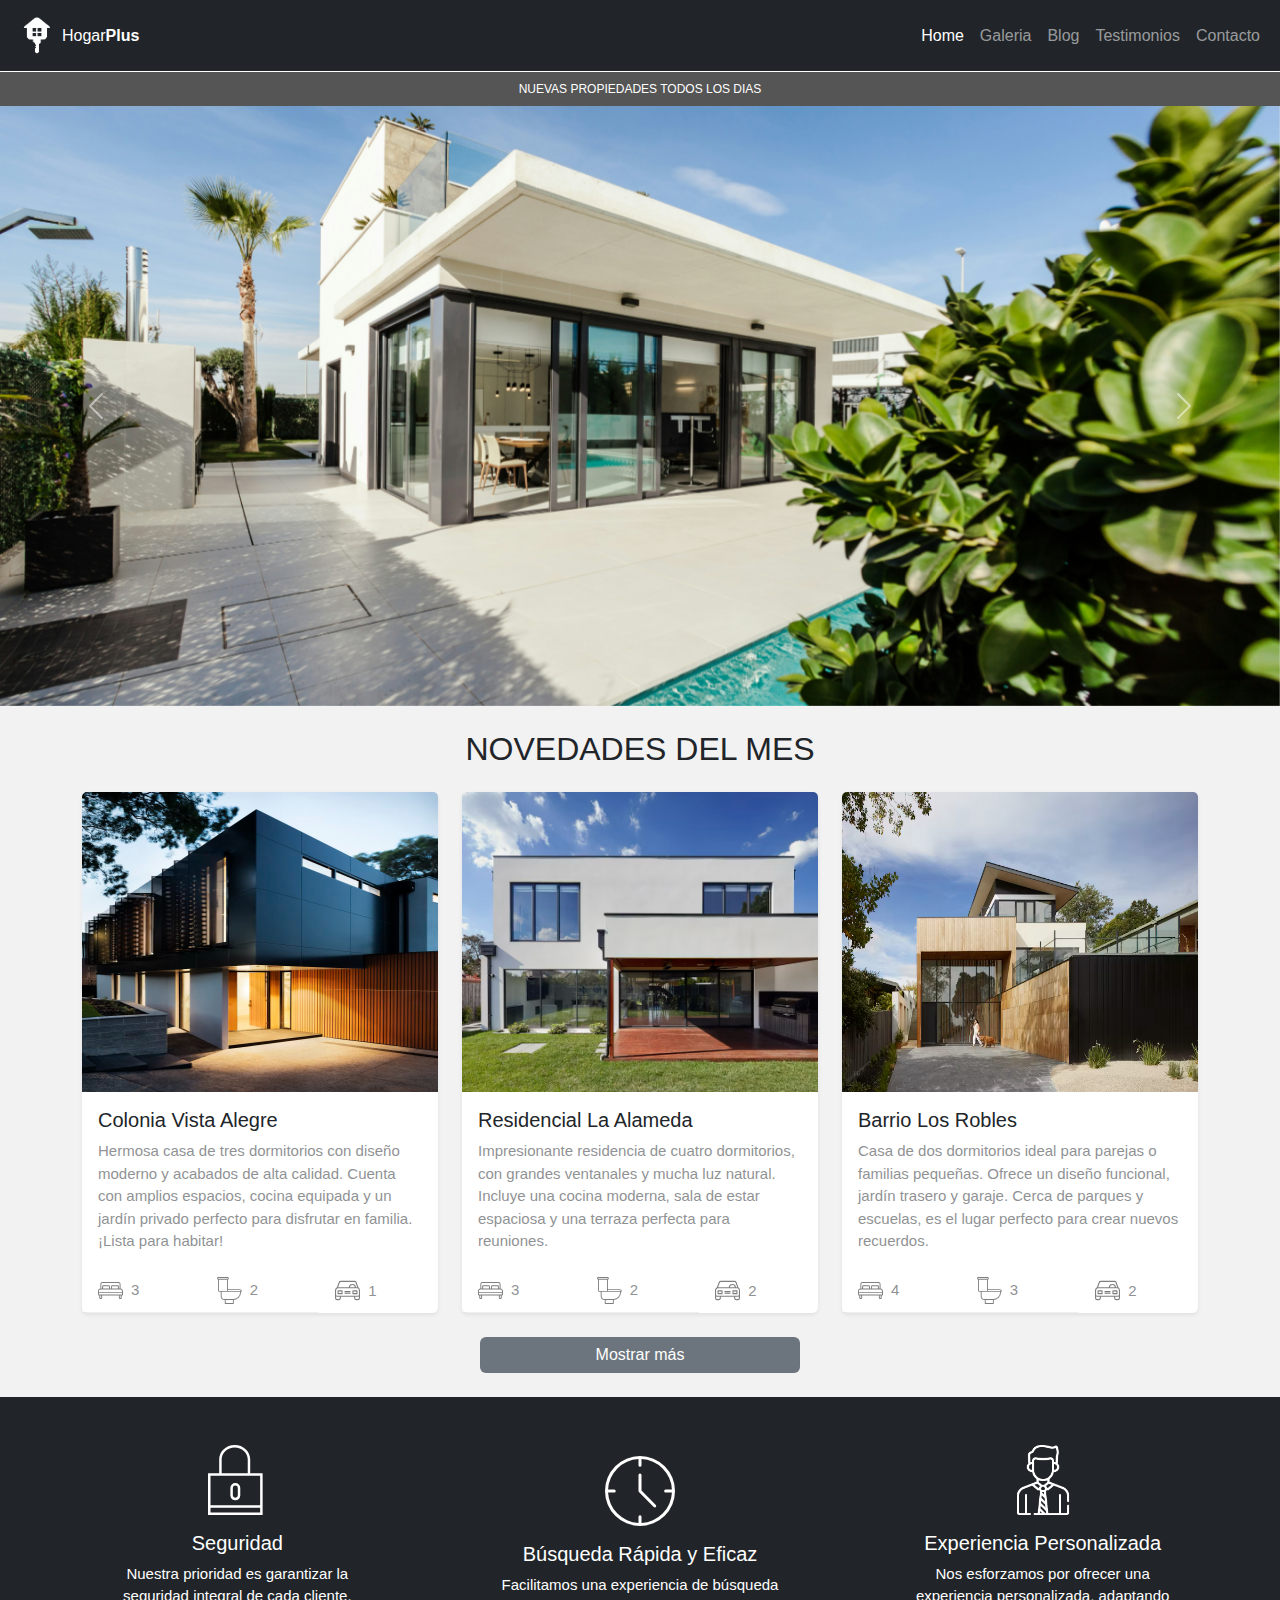
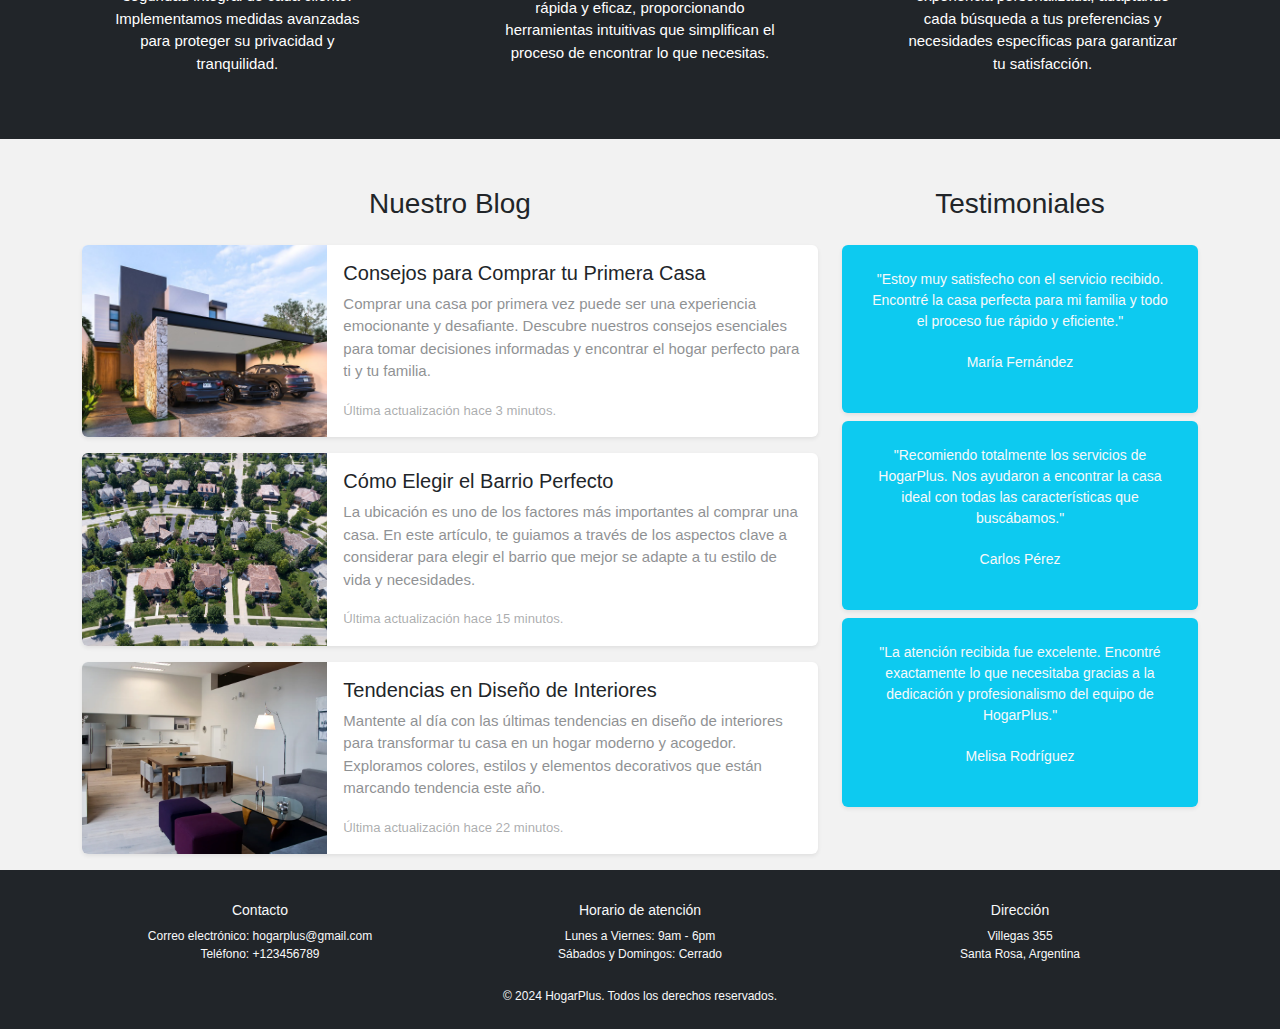
==== index.html @ d467f1df "first commit" ====
<!DOCTYPE html>
<html lang="es">
  <head>
    <meta charset="utf-8" />
    <meta name="viewport" content="width=device-width, initial-scale=1" />
    <title>HogarPlus</title>

    <link
      href="https://cdn.jsdelivr.net/npm/bootstrap@5.3.3/dist/css/bootstrap.min.css"
      rel="stylesheet"
      integrity="sha384-QWTKZyjpPEjISv5WaRU9OFeRpok6YctnYmDr5pNlyT2bRjXh0JMhjY6hW+ALEwIH"
      crossorigin="anonymous" />

    <link rel="stylesheet" href="./assets/fonts/stylesheet.css" />

    <link rel="stylesheet" href="./css/estilos.css" />
  </head>
  <body>
    <header>
      <nav class="navbar navbar-expand-md bg-dark" data-bs-theme="dark">
        <div class="container-fluid">
          <a class="navbar-brand" href="./index.html">
            <img
              class="logo"
              src="./imagenes/logo-llave.png"
              alt="Logo LLave" />
            <p>Hogar<span>Plus</span></p>
          </a>
          <button
            class="navbar-toggler"
            type="button"
            data-bs-toggle="collapse"
            data-bs-target="#navbarNavAltMarkup"
            aria-controls="navbarNavAltMarkup"
            aria-expanded="false"
            aria-label="Toggle navigation">
            <span class="navbar-toggler-icon"></span>
          </button>
          <div class="collapse navbar-collapse" id="navbarNavAltMarkup">
            <div class="navbar-nav ms-auto">
              <a class="nav-link active" aria-current="page" href="./index.html"
                >Home</a
              >
              <a class="nav-link" href="./galeria.html">Galeria</a>
              <a class="nav-link" href="./blog.html">Blog</a>
              <a class="nav-link" href="./testimonios.html">Testimonios</a>
              <a class="nav-link" href="./contacto.html">Contacto</a>
            </div>
          </div>
        </div>
      </nav>
      <div class="publicidad">
        <p>Nuevas propiedades todos los dias</p>
      </div>

      <div
        id="carouselExampleAutoplaying"
        class="carousel slide"
        data-bs-ride="carousel">
        <div class="carousel-inner custom-carousel">
          <div class="carousel-item active">
            <img
              src="./imagenes/casa1.jpg"
              class="d-block w-100"
              alt="Imagen Casa" />
          </div>
          <div class="carousel-item">
            <img
              src="./imagenes/casa9.png"
              class="d-block w-100"
              alt="Imagen Casa" />
          </div>
          <div class="carousel-item">
            <img
              src="./imagenes/casa3.png"
              class="d-block w-100"
              alt="Imagen Casa" />
          </div>
        </div>
        <button
          class="carousel-control-prev"
          type="button"
          data-bs-target="#carouselExampleAutoplaying"
          data-bs-slide="prev">
          <span class="carousel-control-prev-icon" aria-hidden="true"></span>
          <span class="visually-hidden">Previous</span>
        </button>
        <button
          class="carousel-control-next"
          type="button"
          data-bs-target="#carouselExampleAutoplaying"
          data-bs-slide="next">
          <span class="carousel-control-next-icon" aria-hidden="true"></span>
          <span class="visually-hidden">Next</span>
        </button>
      </div>
    </header>

    <main class="mt-4">
      <section>
        <h2 class="subtitulo">Novedades del mes</h2>

        <div class="container mt-4">
          <div class="row justify-content-center gy-3">
            <div class="col-12 col-sm-10 col-md-10 col-lg-4 d-flex">
              <div class="card shadow-sm border-0">
                <img
                  src="./imagenes/casa4.png"
                  class="card-img-top"
                  alt="Imagen Casa" />
                <div class="card-body">
                  <h5 class="card-title">Colonia Vista Alegre</h5>
                  <p class="card-text descripcion opacidad">
                    Hermosa casa de tres dormitorios con diseño moderno y
                    acabados de alta calidad. Cuenta con amplios espacios,
                    cocina equipada y un jardín privado perfecto para disfrutar
                    en familia. ¡Lista para habitar!
                  </p>
                </div>
                <ul
                  class="list-group list-group-flush d-flex flex-row justify-content-around">
                  <li
                    class="list-group-item descripcion opacidad d-flex align-items-center">
                    <img
                      src="./imagenes/icono_dormitorio.svg"
                      alt="Dormitorio"
                      class="img-fluid" />
                    <p class="m-0 ms-2">3</p>
                  </li>
                  <li
                    class="list-group-item descripcion opacidad d-flex align-items-center">
                    <img
                      src="./imagenes/icono_wc.svg"
                      alt="Baño"
                      class="img-fluid" />
                    <p class="m-0 ms-2">2</p>
                  </li>
                  <li
                    class="list-group-item descripcion opacidad d-flex align-items-center">
                    <img
                      src="./imagenes/icono_estacionamiento.svg"
                      alt="Estacionamiento"
                      class="img-fluid" />
                    <p class="m-0 ms-2">1</p>
                  </li>
                </ul>
              </div>
            </div>

            <div class="col-12 col-sm-10 col-md-10 col-lg-4 d-flex">
              <div class="card shadow-sm border-0">
                <img
                  src="./imagenes/casa5.png"
                  class="card-img-top"
                  alt="Imagen Casa" />
                <div class="card-body">
                  <h5 class="card-title">Residencial La Alameda</h5>
                  <p class="card-text descripcion opacidad">
                    Impresionante residencia de cuatro dormitorios, con grandes
                    ventanales y mucha luz natural. Incluye una cocina moderna,
                    sala de estar espaciosa y una terraza perfecta para
                    reuniones.
                  </p>
                </div>
                <ul
                  class="list-group list-group-flush d-flex flex-row justify-content-around">
                  <li
                    class="list-group-item descripcion opacidad d-flex align-items-center">
                    <img
                      src="./imagenes/icono_dormitorio.svg"
                      alt="Dormitorio"
                      class="img-fluid" />
                    <p class="m-0 ms-2">3</p>
                  </li>
                  <li
                    class="list-group-item descripcion opacidad d-flex align-items-center">
                    <img
                      src="./imagenes/icono_wc.svg"
                      alt="Baño"
                      class="img-fluid" />
                    <p class="m-0 ms-2">2</p>
                  </li>
                  <li
                    class="list-group-item descripcion opacidad d-flex align-items-center">
                    <img
                      src="./imagenes/icono_estacionamiento.svg"
                      alt="Estacionamiento"
                      class="img-fluid" />
                    <p class="m-0 ms-2">2</p>
                  </li>
                </ul>
              </div>
            </div>

            <div class="col-12 col-sm-10 col-md-10 col-lg-4 d-flex">
              <div class="card shadow-sm border-0">
                <img
                  src="./imagenes/casa6.png"
                  class="card-img-top"
                  alt="Imagen Casa" />
                <div class="card-body">
                  <h5 class="card-title">Barrio Los Robles</h5>
                  <p class="card-text descripcion opacidad">
                    Casa de dos dormitorios ideal para parejas o familias
                    pequeñas. Ofrece un diseño funcional, jardín trasero y
                    garaje. Cerca de parques y escuelas, es el lugar perfecto
                    para crear nuevos recuerdos.
                  </p>
                </div>
                <ul
                  class="list-group list-group-flush d-flex flex-row justify-content-around">
                  <li
                    class="list-group-item descripcion opacidad d-flex align-items-center">
                    <img
                      src="./imagenes/icono_dormitorio.svg"
                      alt="Dormitorio"
                      class="img-fluid" />
                    <p class="m-0 ms-2">4</p>
                  </li>
                  <li
                    class="list-group-item descripcion opacidad d-flex align-items-center">
                    <img
                      src="./imagenes/icono_wc.svg"
                      alt="Baño"
                      class="img-fluid" />
                    <p class="m-0 ms-2">3</p>
                  </li>
                  <li
                    class="list-group-item descripcion opacidad d-flex align-items-center">
                    <img
                      src="./imagenes/icono_estacionamiento.svg"
                      alt="Estacionamiento"
                      class="img-fluid" />
                    <p class="m-0 ms-2">2</p>
                  </li>
                </ul>
              </div>
            </div>
          </div>
        </div>
        <div class="d-flex w-100 justify-content-center mt-4">
          <button
            data-bs-toggle="collapse"
            data-bs-target="#masTarjetas"
            class="btn btn-primary w-25 border-0">
            Mostrar más
          </button>
        </div>

        <div class="collapse" id="masTarjetas">
          <div class="container mt-4">
            <div class="row justify-content-center gy-3">
              <div class="col-12 col-sm-10 col-md-10 col-lg-4 d-flex">
                <div class="card shadow-sm border-0">
                  <img
                    src="./imagenes/casa2.png"
                    class="card-img-top"
                    alt="Imagen Casa" />
                  <div class="card-body">
                    <h5 class="card-title">Urbanización El Encanto</h5>
                    <p class="card-text descripcion opacidad">
                      Espaciosa casa de tres dormitorios con techos altos y
                      decoración contemporánea. Incluye un patio trasero con
                      área de barbacoa y una sala de estar con chimenea.
                    </p>
                  </div>
                  <ul
                    class="list-group list-group-flush d-flex flex-row justify-content-around">
                    <li
                      class="list-group-item descripcion opacidad d-flex align-items-center">
                      <img
                        src="./imagenes/icono_dormitorio.svg"
                        alt="Dormitorio"
                        class="img-fluid" />
                      <p class="m-0 ms-2">3</p>
                    </li>
                    <li
                      class="list-group-item descripcion opacidad d-flex align-items-center">
                      <img
                        src="./imagenes/icono_wc.svg"
                        alt="Baño"
                        class="img-fluid" />
                      <p class="m-0 ms-2">2</p>
                    </li>
                    <li
                      class="list-group-item descripcion opacidad d-flex align-items-center">
                      <img
                        src="./imagenes/icono_estacionamiento.svg"
                        alt="Estacionamiento"
                        class="img-fluid" />
                      <p class="m-0 ms-2">1</p>
                    </li>
                  </ul>
                </div>
              </div>

              <div class="col-12 col-sm-10 col-md-10 col-lg-4 d-flex">
                <div class="card shadow-sm border-0">
                  <img
                    src="./imagenes/casa3.png"
                    class="card-img-top"
                    alt="Imagen Casa" />
                  <div class="card-body">
                    <h5 class="card-title">Conjunto Los Jardines</h5>
                    <p class="card-text descripcion opacidad">
                      Moderna vivienda de cuatro dormitorios con vistas
                      panorámicas. Cuenta con una amplia cocina abierta, salón
                      comedor y un jardín frontal con zona de juegos para niños.
                    </p>
                  </div>
                  <ul
                    class="list-group list-group-flush d-flex flex-row justify-content-around">
                    <li
                      class="list-group-item descripcion opacidad d-flex align-items-center">
                      <img
                        src="./imagenes/icono_dormitorio.svg"
                        alt="Dormitorio"
                        class="img-fluid" />
                      <p class="m-0 ms-2">3</p>
                    </li>
                    <li
                      class="list-group-item descripcion opacidad d-flex align-items-center">
                      <img
                        src="./imagenes/icono_wc.svg"
                        alt="Baño"
                        class="img-fluid" />
                      <p class="m-0 ms-2">2</p>
                    </li>
                    <li
                      class="list-group-item descripcion opacidad d-flex align-items-center">
                      <img
                        src="./imagenes/icono_estacionamiento.svg"
                        alt="Estacionamiento"
                        class="img-fluid" />
                      <p class="m-0 ms-2">2</p>
                    </li>
                  </ul>
                </div>
              </div>

              <div class="col-12 col-sm-10 col-md-10 col-lg-4 d-flex">
                <div class="card shadow-sm border-0">
                  <img
                    src="./imagenes/casa7.png"
                    class="card-img-top"
                    alt="Imagen Casa" />
                  <div class="card-body">
                    <h5 class="card-title">Villa Los Cipreses</h5>
                    <p class="card-text descripcion opacidad">
                      Elegante casa de dos dormitorios ubicada en una zona
                      tranquila. Ideal para quienes buscan un hogar acogedor con
                      jardín privado, garaje y una excelente distribución
                      interior.
                    </p>
                  </div>
                  <ul
                    class="list-group list-group-flush d-flex flex-row justify-content-around">
                    <li
                      class="list-group-item descripcion opacidad d-flex align-items-center">
                      <img
                        src="./imagenes/icono_dormitorio.svg"
                        alt="Dormitorio"
                        class="img-fluid" />
                      <p class="m-0 ms-2">4</p>
                    </li>
                    <li
                      class="list-group-item descripcion opacidad d-flex align-items-center">
                      <img
                        src="./imagenes/icono_wc.svg"
                        alt="Baño"
                        class="img-fluid" />
                      <p class="m-0 ms-2">3</p>
                    </li>
                    <li
                      class="list-group-item descripcion opacidad d-flex align-items-center">
                      <img
                        src="./imagenes/icono_estacionamiento.svg"
                        alt="Estacionamiento"
                        class="img-fluid" />
                      <p class="m-0 ms-2">2</p>
                    </li>
                  </ul>
                </div>
              </div>
            </div>
          </div>

          <div class="container mt-4 mb-4">
            <div class="row justify-content-center gy-3">
              <div class="col-12 col-sm-10 col-md-10 col-lg-4 d-flex">
                <div class="card shadow-sm border-0">
                  <img
                    src="./imagenes/casa14.png"
                    class="card-img-top"
                    alt="Imagen Casa" />
                  <div class="card-body">
                    <h5 class="card-title">Parque San Miguel</h5>
                    <p class="card-text descripcion opacidad">
                      Encantadora casa de tres dormitorios con una arquitectura
                      elegante y espacios bien distribuidos. Incluye una cocina
                      moderna, sala de estar luminosa y un jardín amplio ideal
                      para eventos al aire libre.
                    </p>
                  </div>
                  <ul
                    class="list-group list-group-flush d-flex flex-row justify-content-around">
                    <li
                      class="list-group-item descripcion opacidad d-flex align-items-center">
                      <img
                        src="./imagenes/icono_dormitorio.svg"
                        alt="Dormitorio"
                        class="img-fluid" />
                      <p class="m-0 ms-2">3</p>
                    </li>
                    <li
                      class="list-group-item descripcion opacidad d-flex align-items-center">
                      <img
                        src="./imagenes/icono_wc.svg"
                        alt="Baño"
                        class="img-fluid" />
                      <p class="m-0 ms-2">2</p>
                    </li>
                    <li
                      class="list-group-item descripcion opacidad d-flex align-items-center">
                      <img
                        src="./imagenes/icono_estacionamiento.svg"
                        alt="Estacionamiento"
                        class="img-fluid" />
                      <p class="m-0 ms-2">1</p>
                    </li>
                  </ul>
                </div>
              </div>

              <div class="col-12 col-sm-10 col-md-10 col-lg-4 d-flex">
                <div class="card shadow-sm border-0">
                  <img
                    src="./imagenes/casa10.png"
                    class="card-img-top"
                    alt="Imagen Casa" />
                  <div class="card-body">
                    <h5 class="card-title">Urbanización El Pinar</h5>
                    <p class="card-text descripcion opacidad">
                      Magnífica casa de cuatro dormitorios con acabados de lujo.
                      Dispone de una amplia cocina gourmet, sala de estar con
                      chimenea y un balcón con vistas panorámicas. Perfecta para
                      quienes buscan comodidad y estilo.
                    </p>
                  </div>
                  <ul
                    class="list-group list-group-flush d-flex flex-row justify-content-around">
                    <li
                      class="list-group-item descripcion opacidad d-flex align-items-center">
                      <img
                        src="./imagenes/icono_dormitorio.svg"
                        alt="Dormitorio"
                        class="img-fluid" />
                      <p class="m-0 ms-2">3</p>
                    </li>
                    <li
                      class="list-group-item descripcion opacidad d-flex align-items-center">
                      <img
                        src="./imagenes/icono_wc.svg"
                        alt="Baño"
                        class="img-fluid" />
                      <p class="m-0 ms-2">2</p>
                    </li>
                    <li
                      class="list-group-item descripcion opacidad d-flex align-items-center">
                      <img
                        src="./imagenes/icono_estacionamiento.svg"
                        alt="Estacionamiento"
                        class="img-fluid" />
                      <p class="m-0 ms-2">2</p>
                    </li>
                  </ul>
                </div>
              </div>

              <div class="col-12 col-sm-10 col-md-10 col-lg-4 d-flex">
                <div class="card shadow-sm border-0">
                  <img
                    src="./imagenes/casa15.png"
                    class="card-img-top"
                    alt="Imagen Casa" />
                  <div class="card-body">
                    <h5 class="card-title">Villa Las Flores</h5>
                    <p class="card-text descripcion opacidad">
                      Acogedora casa de dos dormitorios con diseño
                      contemporáneo. Cuenta con una cocina abierta, sala de
                      estar confortable y un patio trasero con área de parrilla.
                      Ubicada en una zona tranquila y segura.
                    </p>
                  </div>
                  <ul
                    class="list-group list-group-flush d-flex flex-row justify-content-around">
                    <li
                      class="list-group-item descripcion opacidad d-flex align-items-center">
                      <img
                        src="./imagenes/icono_dormitorio.svg"
                        alt="Dormitorio"
                        class="img-fluid" />
                      <p class="m-0 ms-2">4</p>
                    </li>
                    <li
                      class="list-group-item descripcion opacidad d-flex align-items-center">
                      <img
                        src="./imagenes/icono_wc.svg"
                        alt="Baño"
                        class="img-fluid" />
                      <p class="m-0 ms-2">3</p>
                    </li>
                    <li
                      class="list-group-item descripcion opacidad d-flex align-items-center">
                      <img
                        src="./imagenes/icono_estacionamiento.svg"
                        alt="Estacionamiento"
                        class="img-fluid" />
                      <p class="m-0 ms-2">2</p>
                    </li>
                  </ul>
                </div>
              </div>
            </div>
          </div>
        </div>
      </section>

      <section class="mt-4 mb-5">
        <div class="card text-bg-dark rounded-0 border-0 p-5">
          <div class="row justify-content-around align-items-center gy-3">
            <div class="col-lg-3 text-center">
              <img
                src="./imagenes/icono1.svg"
                alt="Imagen Candado"
                class="img-fluid mb-3" />
              <div class="mb-3">
                <h4 class="card-title">Seguridad</h4>
                <p class="card-text descripcion">
                  Nuestra prioridad es garantizar la seguridad integral de cada
                  cliente. Implementamos medidas avanzadas para proteger su
                  privacidad y tranquilidad.
                </p>
              </div>
            </div>
            <div class="col-lg-3 text-center">
              <img
                src="./imagenes/icono3.svg"
                alt="Imagen Reloj"
                class="img-fluid mb-3" />
              <div class="mb-3">
                <h4 class="card-title">Búsqueda Rápida y Eficaz</h4>
                <p class="card-text descripcion">
                  Facilitamos una experiencia de búsqueda rápida y eficaz,
                  proporcionando herramientas intuitivas que simplifican el
                  proceso de encontrar lo que necesitas.
                </p>
              </div>
            </div>
            <div class="col-lg-3 text-center">
              <img
                src="./imagenes/businessman.png"
                alt="Imagen Hombre"
                class="img-fluid mb-3 imagen-hombre" />
              <div class="mb-3">
                <h4 class="card-title">Experiencia Personalizada</h4>
                <p class="card-text descripcion">
                  Nos esforzamos por ofrecer una experiencia personalizada,
                  adaptando cada búsqueda a tus preferencias y necesidades
                  específicas para garantizar tu satisfacción.
                </p>
              </div>
            </div>
          </div>
        </div>
      </section>

      <section class="container">
        <div class="row mt-4 justify-content-center">
          <div class="col-md-8">
            <h3 class="text-center mb-4">Nuestro Blog</h3>
            <article class="card shadow-sm border-0 mb-3">
              <div class="row g-0">
                <div class="col-md-4">
                  <div class="img-container h-100">
                    <img
                      src="./imagenes/casa13.png"
                      class="img-fluid rounded-start h-100"
                      alt="Imagen Casa" />
                  </div>
                </div>
                <div class="col-md-8">
                  <div class="card-body">
                    <h5 class="card-title">
                      Consejos para Comprar tu Primera Casa
                    </h5>
                    <p class="card-text descripcion opacidad">
                      Comprar una casa por primera vez puede ser una experiencia
                      emocionante y desafiante. Descubre nuestros consejos
                      esenciales para tomar decisiones informadas y encontrar el
                      hogar perfecto para ti y tu familia.
                    </p>
                    <p
                      class="card-text descripcion opacidad descripcion opacidad">
                      <small class="text-body-secondary"
                        >Última actualización hace 3 minutos.</small
                      >
                    </p>
                  </div>
                </div>
              </div>
            </article>
            <article class="card shadow-sm border-0 mb-3">
              <div class="row g-0">
                <div class="col-md-4">
                  <div class="img-container h-100">
                    <img
                      src="./imagenes/barrio.png"
                      class="img-fluid rounded-start h-100"
                      alt="Imagen Casa" />
                  </div>
                </div>
                <div class="col-md-8">
                  <div class="card-body">
                    <h5 class="card-title">Cómo Elegir el Barrio Perfecto</h5>
                    <p
                      class="card-text descripcion opacidad descripcion opacidad">
                      La ubicación es uno de los factores más importantes al
                      comprar una casa. En este artículo, te guiamos a través de
                      los aspectos clave a considerar para elegir el barrio que
                      mejor se adapte a tu estilo de vida y necesidades.
                    </p>
                    <p class="card-text descripcion opacidad">
                      <small class="text-body-secondary"
                        >Última actualización hace 15 minutos.</small
                      >
                    </p>
                  </div>
                </div>
              </div>
            </article>
            <article class="card shadow-sm border-0 mb-3">
              <div class="row g-0">
                <div class="col-md-4">
                  <div class="img-container h-100">
                    <img
                      src="./imagenes/casa11.png"
                      class="img-fluid rounded-start h-100"
                      alt="Imagen Casa" />
                  </div>
                </div>
                <div class="col-md-8">
                  <div class="card-body">
                    <h5 class="card-title">
                      Tendencias en Diseño de Interiores
                    </h5>
                    <p class="card-text descripcion opacidad">
                      Mantente al día con las últimas tendencias en diseño de
                      interiores para transformar tu casa en un hogar moderno y
                      acogedor. Exploramos colores, estilos y elementos
                      decorativos que están marcando tendencia este año.
                    </p>
                    <p class="card-text descripcion opacidad">
                      <small class="text-body-secondary"
                        >Última actualización hace 22 minutos.</small
                      >
                    </p>
                  </div>
                </div>
              </div>
            </article>
          </div>

          <div class="col-md-4">
            <div class="text-center">
              <h3 class="text-center mb-4">Testimoniales</h3>

              <div
                id="testimonialCarousel"
                class="carousel slide d-md-none gx-2"
                data-bs-ride="carousel">
                <div class="carousel-inner">
                  <div class="carousel-item h-100 active">
                    <div
                      class="card bg-info shadow-sm border-0 mb-2 text-light p-4 rounded-2">
                      <blockquote class="small">
                        "Estoy muy satisfecho con el servicio recibido. Encontré
                        la casa perfecta para mi familia y todo el proceso fue
                        rápido y eficiente."
                      </blockquote>
                      <p class="text-light small mt-1">María Fernández</p>
                    </div>
                  </div>
                  <div class="carousel-item h-100">
                    <div
                      class="card bg-info shadow-sm border-0 mb-2 text-light p-4 rounded-2">
                      <blockquote class="small">
                        "Recomiendo totalmente los servicios de HogarPlus. Nos
                        ayudaron a encontrar la casa ideal con todas las
                        características que buscábamos."
                      </blockquote>
                      <p class="text-light small mt-1">Carlos Pérez</p>
                    </div>
                  </div>
                  <div class="carousel-item h-100">
                    <div
                      class="card bg-info shadow-sm border-0 mb-2 text-light p-4 rounded-2">
                      <blockquote class="small">
                        "La atención recibida fue excelente. Encontré
                        exactamente lo que necesitaba gracias a la dedicación y
                        profesionalismo del equipo de HogarPlus."
                      </blockquote>
                      <p class="text-light small mt-1">Melisa Rodríguez</p>
                    </div>
                  </div>
                </div>
              </div>

              <div class="d-none d-md-block">
                <div
                  class="card bg-info shadow-sm border-0 mb-2 text-light p-4 rounded-2">
                  <blockquote class="small">
                    "Estoy muy satisfecho con el servicio recibido. Encontré la
                    casa perfecta para mi familia y todo el proceso fue rápido y
                    eficiente."
                  </blockquote>
                  <p class="text-light small mt-1">María Fernández</p>
                </div>
                <div
                  class="card bg-info shadow-sm border-0 mb-2 text-light p-4 rounded-2">
                  <blockquote class="small">
                    "Recomiendo totalmente los servicios de HogarPlus. Nos
                    ayudaron a encontrar la casa ideal con todas las
                    características que buscábamos."
                  </blockquote>
                  <p class="text-light small mt-1">Carlos Pérez</p>
                </div>
                <div
                  class="card bg-info shadow-sm border-0 mb-2 text-light p-4 rounded-2">
                  <blockquote class="small">
                    "La atención recibida fue excelente. Encontré exactamente lo
                    que necesitaba gracias a la dedicación y profesionalismo del
                    equipo de HogarPlus."
                  </blockquote>
                  <p class="text-light small mt-1">Melisa Rodríguez</p>
                </div>
              </div>
            </div>
          </div>
        </div>
      </section>
    </main>

    <footer class="bg-dark p-2 text-light text-center">
      <div class="container">
        <div class="row">
          <div class="col-md-4">
            <h5 class="small mt-4">Contacto</h5>
            <p class="m-0 xsmall">Correo electrónico: hogarplus@gmail.com</p>
            <p class="m-0 xsmall">Teléfono: +123456789</p>
          </div>
          <div class="col-md-4">
            <h5 class="small mt-4">Horario de atención</h5>
            <p class="m-0 xsmall">Lunes a Viernes: 9am - 6pm</p>
            <p class="m-0 xsmall">Sábados y Domingos: Cerrado</p>
          </div>
          <div class="col-md-4">
            <h5 class="small mt-4">Dirección</h5>
            <p class="m-0 xsmall">Villegas 355</p>
            <p class="m-0 xsmall">Santa Rosa, Argentina</p>
          </div>
        </div>
        <div class="row mt-4">
          <div class="col">
            <p class="xsmall">
              &copy; 2024 HogarPlus. Todos los derechos reservados.
            </p>
          </div>
        </div>
      </div>
    </footer>

    <script
      src="https://cdn.jsdelivr.net/npm/bootstrap@5.3.3/dist/js/bootstrap.bundle.min.js"
      integrity="sha384-YvpcrYf0tY3lHB60NNkmXc5s9fDVZLESaAA55NDzOxhy9GkcIdslK1eN7N6jIeHz"
      crossorigin="anonymous"></script>
  </body>
</html>
---- css/estilos.css ----
@font-face {
  font-family: 'Montserrat';
  font-style: normal;
  font-weight: 500;
  src: url('./assets/fonts/Montserrat-Regular.ttf');
}
@font-face {
  font-family: 'Montserrat';
  font-style: normal;
  font-weight: 700;
  src: url('./assets/fonts/Montserrat-Bold.ttf');
}

body {
  font-family: 'Montserrat', sans-serif;
  background-color: #f2f2f2;
}
/* -------- CLASES PROPIAS ---------- */
.xsmall {
  font-size: 12px;
}
.small {
  font-size: 14px;
}
.opacidad {
  opacity: 0.5;
}
.logo {
  width: 50px;
  height: 50px;
}
.imagen-hombre {
  width: 70px;
  height: 70px;
}
.publicidad {
  display: flex;
  align-items: center;
  justify-content: center;
  background-color: #555555;
  padding: 8px;
  border-top: 1.5px solid #fff;
}
.publicidad p {
  margin: 0;
  color: white;
  font-size: 12px;
  text-transform: uppercase;
}
.subtitulo {
  text-align: center;
  text-transform: uppercase;
}
.descripcion {
  font-size: 15px;
}
.card-banner {
  height: 300px;
  object-fit: cover;
  opacity: 0.6;
}

.imagen-galeria {
  width: 100%;
  height: 200px;
}
.imagen-galeria img {
  width: 100%;
  height: 300px;
  object-fit: cover;
}
.max-imagen {
  max-width: 400px;
  max-height: 400px;
}
.cursor-pointer {
  cursor: pointer;
}
.height-testimonios {
  height: 280px;
}

/* ------------ */

/* --------- Clases Bootstrap -----------*/

/* Navbar */

.navbar-brand {
  display: flex;
  align-items: center;
}
.navbar-brand img.logo {
  height: 45px;
}
.navbar-brand p {
  margin: 0;
  font-size: 16px;
}
.navbar-brand p span {
  font-weight: bold;
}
.navbar-nav {
  display: flex;
  align-items: center;
}
.nav-link {
  font-size: 16px;
}
/* ------------ */

/* Carousel */

.custom-carousel {
  height: 600px;
}
.custom-carousel .carousel-item {
  height: 100%;
}
.custom-carousel .carousel-item img {
  height: 100%;
  width: 100%;
  object-fit: cover;
}

/* ------------ */

/* Card */
.card {
  width: 100%;
}
.card-title {
  font-size: 20px;
}
.card-img-top {
  height: 300px;
}
.card-link {
  width: 100%;
  background-color: black;
  color: #fff;
}

/* Imagen */
.img-container {
  overflow: hidden;
}
.img-fluid {
  object-fit: cover;
}
/* ------------ */

/* Boton */
.btn {
  font-size: 16px;
}
.btn:hover {
  background-color: #212529;
  color: #fff;
}

.btn-primary:active,
.btn-primary:focus,
.btn-primary:focus:active {
  background-color: #5a6268 !important;
  border-color: #545b62 !important;
  color: white !important;
  box-shadow: none !important;
}
.btn-primary {
  background-color: #6c757d;
  color: white;
}

/* Formulario */
.form-control {
  font-size: 16px;
}

.form-control::placeholder {
  color: #6c757d;
  font-size: 16px;
  opacity: 0.8;
}
/* ------------ */

/* Textos */
.fs-6 {
  font-size: 18px !important;
}
.fs-4 {
  font-size: 24px !important;
}
/* ------------ */
.list-group-item {
  width: 100%;
}
.list-group-item:hover {
  background-color: #f8f8f8;
  color: #fff;
}
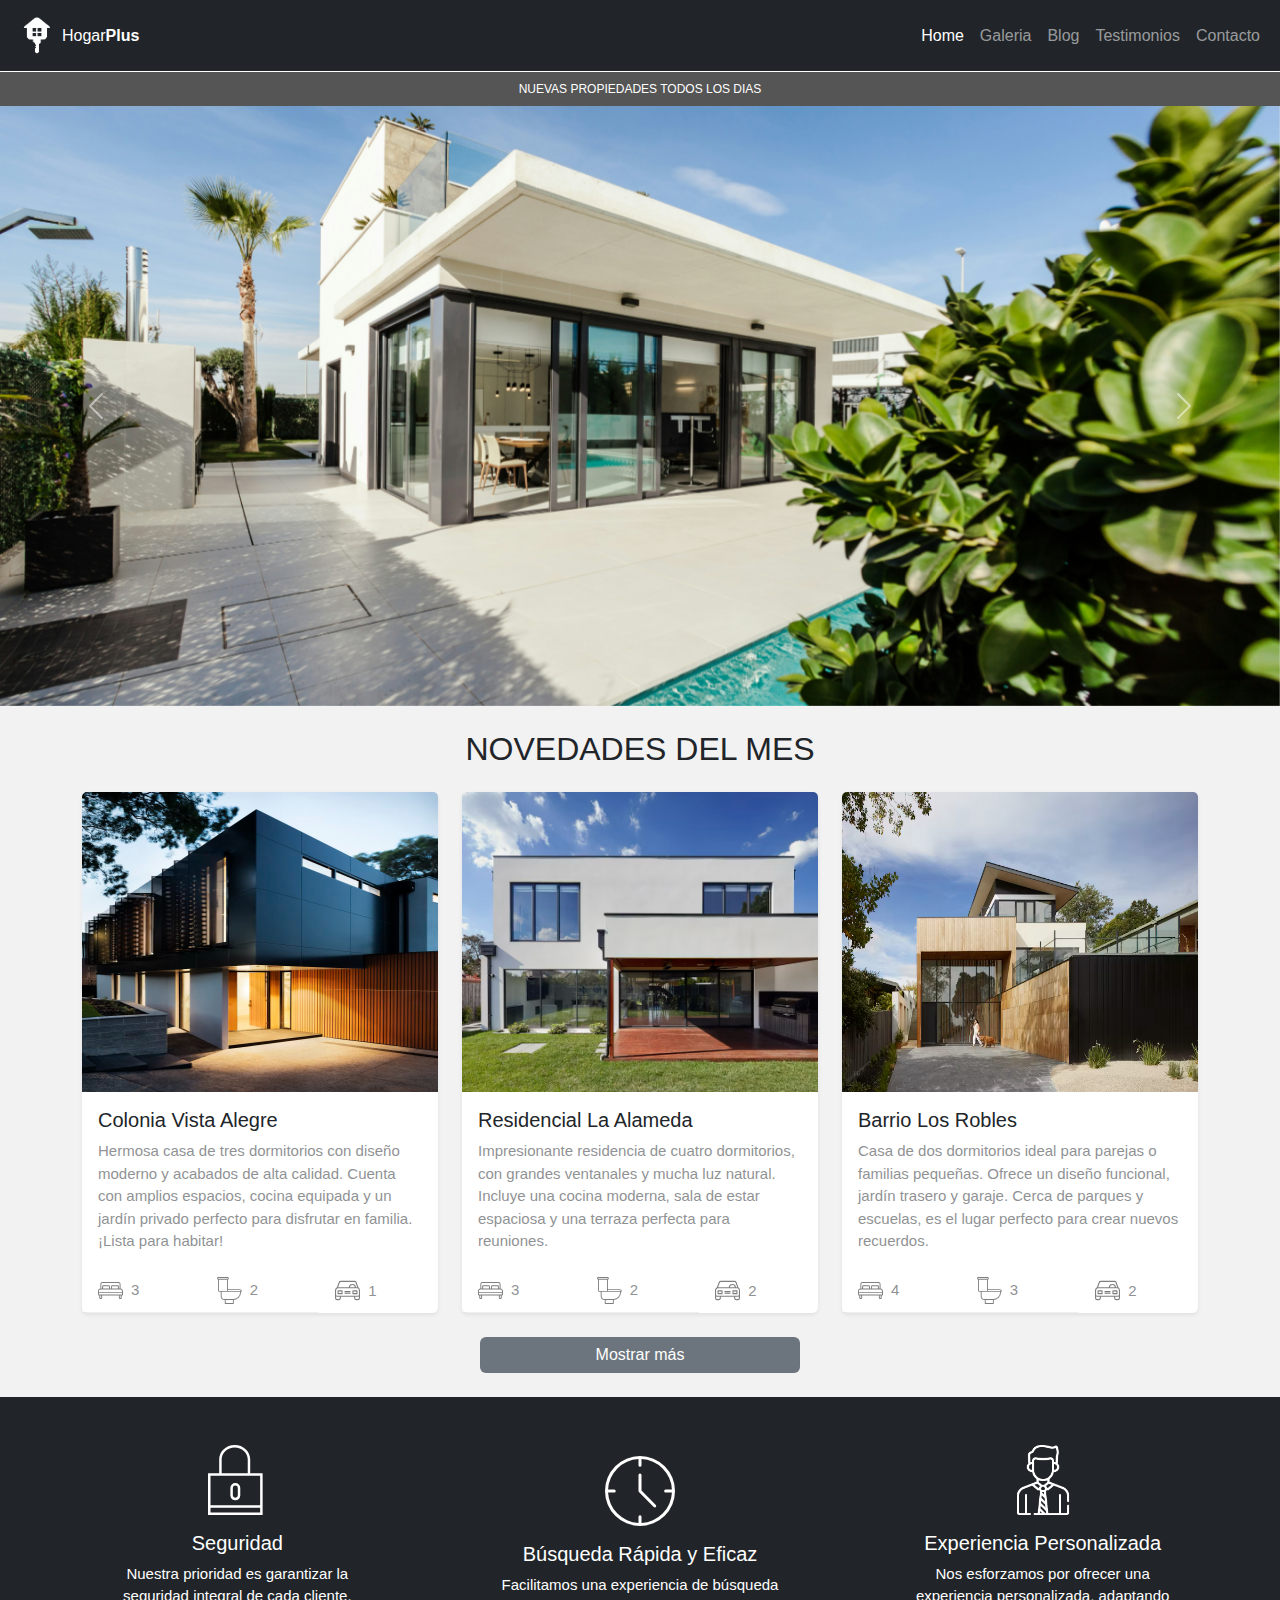
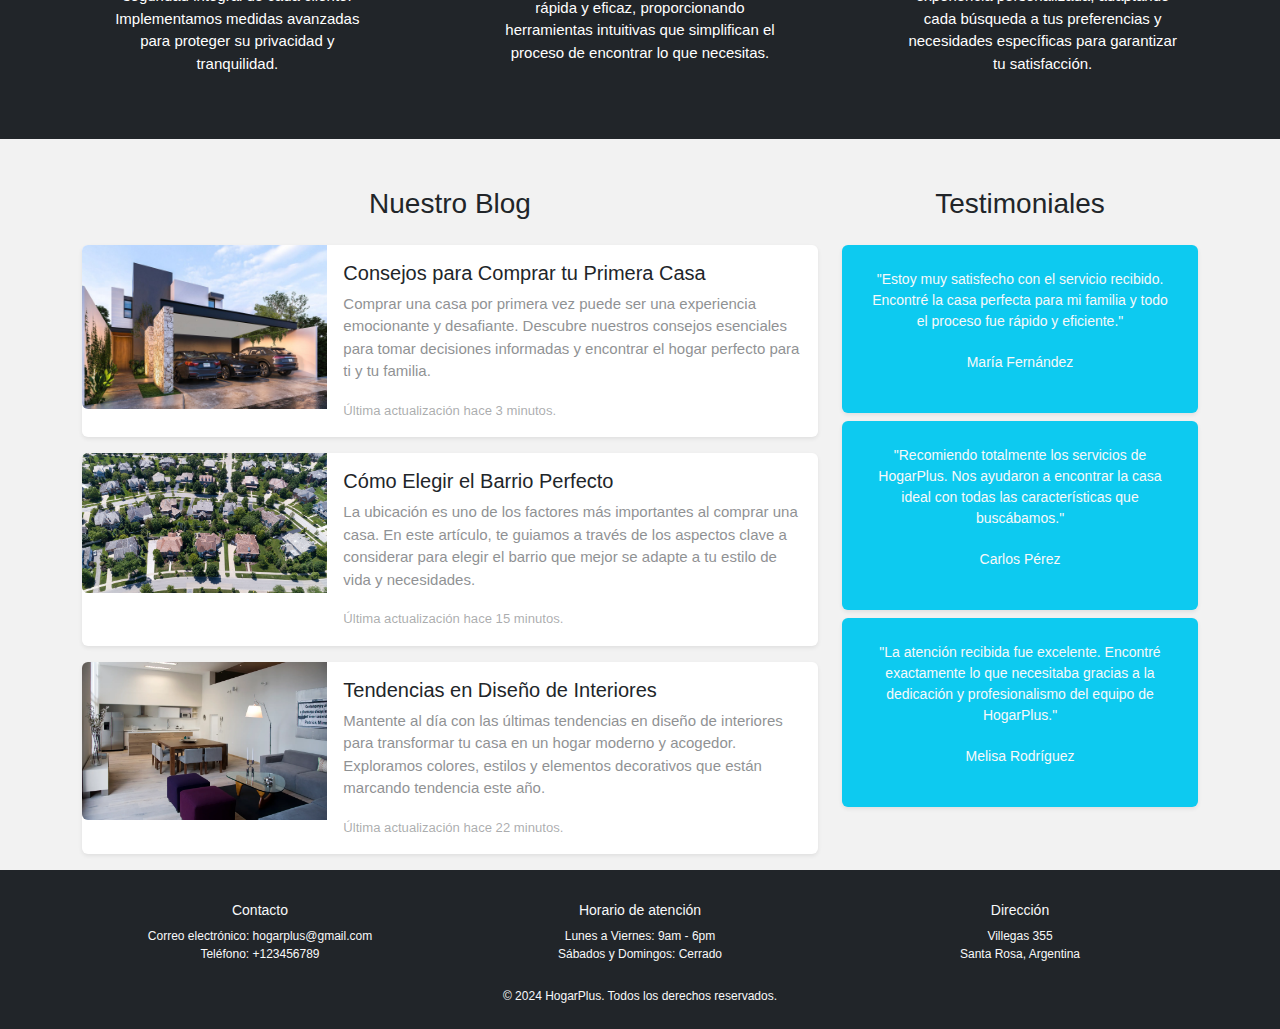
==== commit 53571478: "fixing safari h-100 class" ====
--- a/index.html
+++ b/index.html
@@ -582,10 +582,10 @@
             <article class="card shadow-sm border-0 mb-3">
               <div class="row g-0">
                 <div class="col-md-4">
-                  <div class="img-container h-100">
+                  <div class="img-container">
                     <img
                       src="./imagenes/casa13.png"
-                      class="img-fluid rounded-start h-100"
+                      class="img-fluid rounded-start"
                       alt="Imagen Casa" />
                   </div>
                 </div>
@@ -613,10 +613,10 @@
             <article class="card shadow-sm border-0 mb-3">
               <div class="row g-0">
                 <div class="col-md-4">
-                  <div class="img-container h-100">
+                  <div class="img-container">
                     <img
                       src="./imagenes/barrio.png"
-                      class="img-fluid rounded-start h-100"
+                      class="img-fluid rounded-start"
                       alt="Imagen Casa" />
                   </div>
                 </div>
@@ -642,10 +642,10 @@
             <article class="card shadow-sm border-0 mb-3">
               <div class="row g-0">
                 <div class="col-md-4">
-                  <div class="img-container h-100">
+                  <div class="img-container">
                     <img
                       src="./imagenes/casa11.png"
-                      class="img-fluid rounded-start h-100"
+                      class="img-fluid rounded-start"
                       alt="Imagen Casa" />
                   </div>
                 </div>
